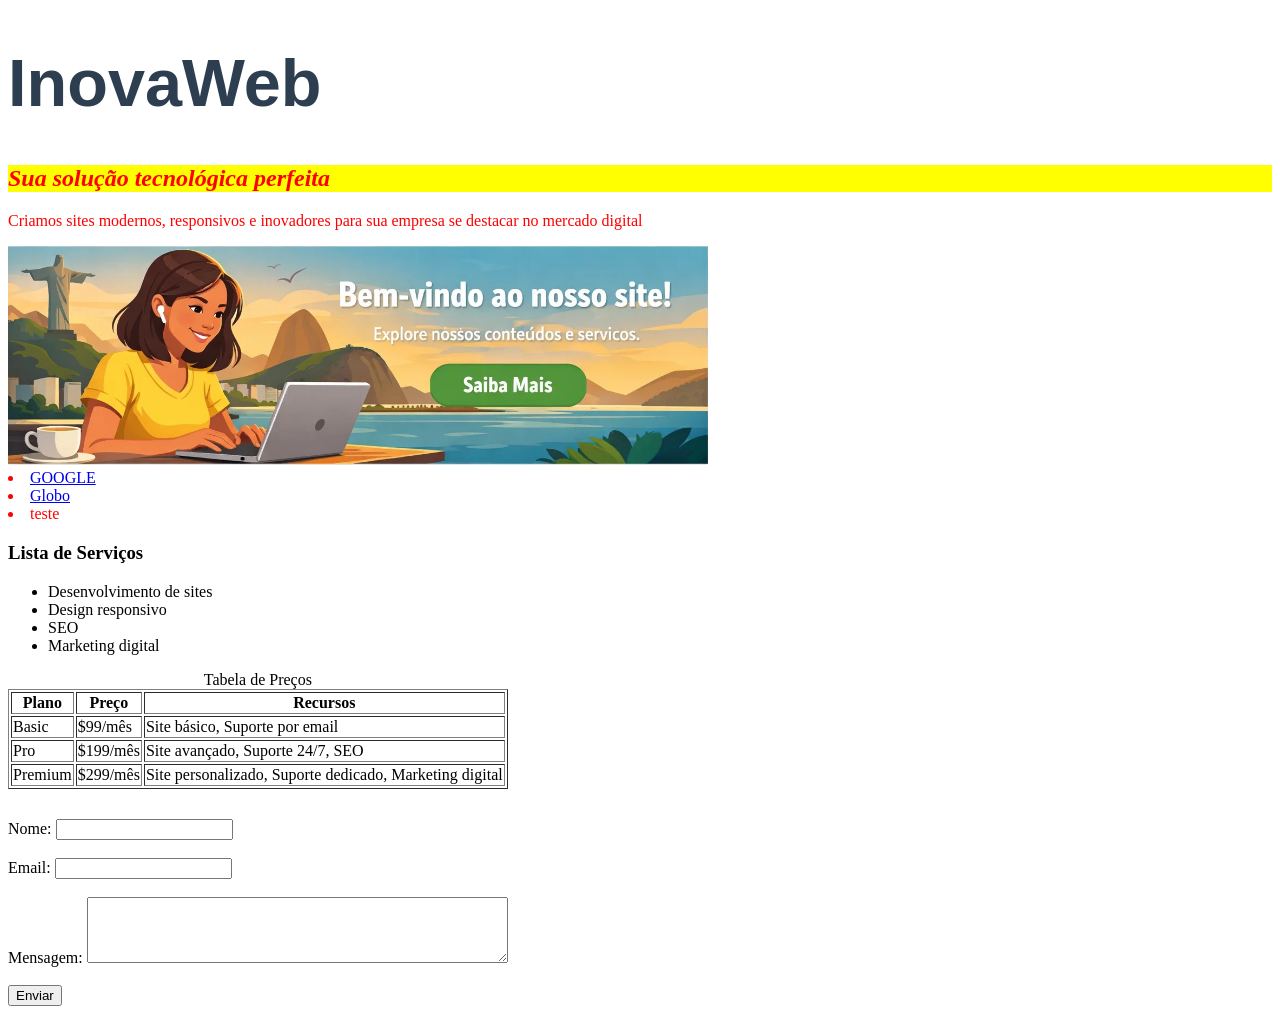
==== inovaweb/index.html @ b254bb0b "Primeiro commit" ====
<!DOCTYPE html>
<html lang="pt-br">

<head>
    <meta charset="UTF-8">
    <meta name="viewport" content="width=device-width, initial-scale=1.0">
    <link rel="stylesheet" href="./css/styles.css" />
    <title>InovaWeb</title>
</head>

<body>
    <header id="header">
        <h1>InovaWeb</h1>
        <h2 class="destaque italico">Sua solução tecnológica perfeita</h2>
        <p>Criamos sites modernos, responsivos e inovadores para sua empresa se destacar no mercado
            digital</p>
        <!-- Isto é um comentário 
        <hr noshade>
        -->
        <img src="./IMAGEM_SITE_RESPONSIVO.png" alt="banner do site" width="700">
        <nav>
            <li><a href="https://www.google.com" target="_blank">GOOGLE</a></li>
            <li><a href="https://www.globo.com" target="_blank">Globo</a></li>
            <li>teste</li>
        </nav>    
    </header>

    <h3>Lista de Serviços</h3>
    <ul>
        <li>Desenvolvimento de sites</li>
        <li>Design responsivo</li>
        <li>SEO</li>
        <li>Marketing digital</li>
    </ul>

    <table border="1">
        <caption>Tabela de Preços</caption>
        </cation>
        <thead>
            <tr>
                <th>Plano</th>
                <th>Preço</th>
                <th>Recursos</th>
            </tr>
        </thead>
        <tr>
            <td>Basic</td>
            <td>$99/mês</td>
            <td>Site básico, Suporte por email</td>
        </tr>
        <tr>
            <td>Pro</td>
            <td>$199/mês</td>
            <td>Site avançado, Suporte 24/7, SEO</td>
        </tr>
        <tr>
            <td>Premium</td>
            <td>$299/mês</td>
            <td>Site personalizado, Suporte dedicado, Marketing digital</td>
        </tr>
    </table>
    <div style=padding:15px; margin-top: 20px;">
    </div>
    <form action="/submit" method="post">
        <label for="name">Nome:</label>
        <input type="text" id="name" name="name" required><br><br>

        <label for="email">Email:</label>
        <input type="email" id="email" name="email" required><br><br>

        <label for="mensagem">Mensagem:</label>
        <textarea id="mensagem" name="mensagem" rows="4" cols="50" required></textarea><br><br>

        <input type="submit" value="Enviar">
    </form>
</body>

</html>
---- inovaweb/css/styles.css ----
h1 {
            font-size: 50pt;
            color: #2c3e50;
            font-family: 'Arial', sans-serif;
        }
        .destaque {
            background-color: yellow;
        }
        .bnt {
            padding: 10px 20px;
        }   
         .italico {
            font-style: italic;
        }   
        /* select de id- aplica a elemento unico */
        #header {
            color: red;
        }
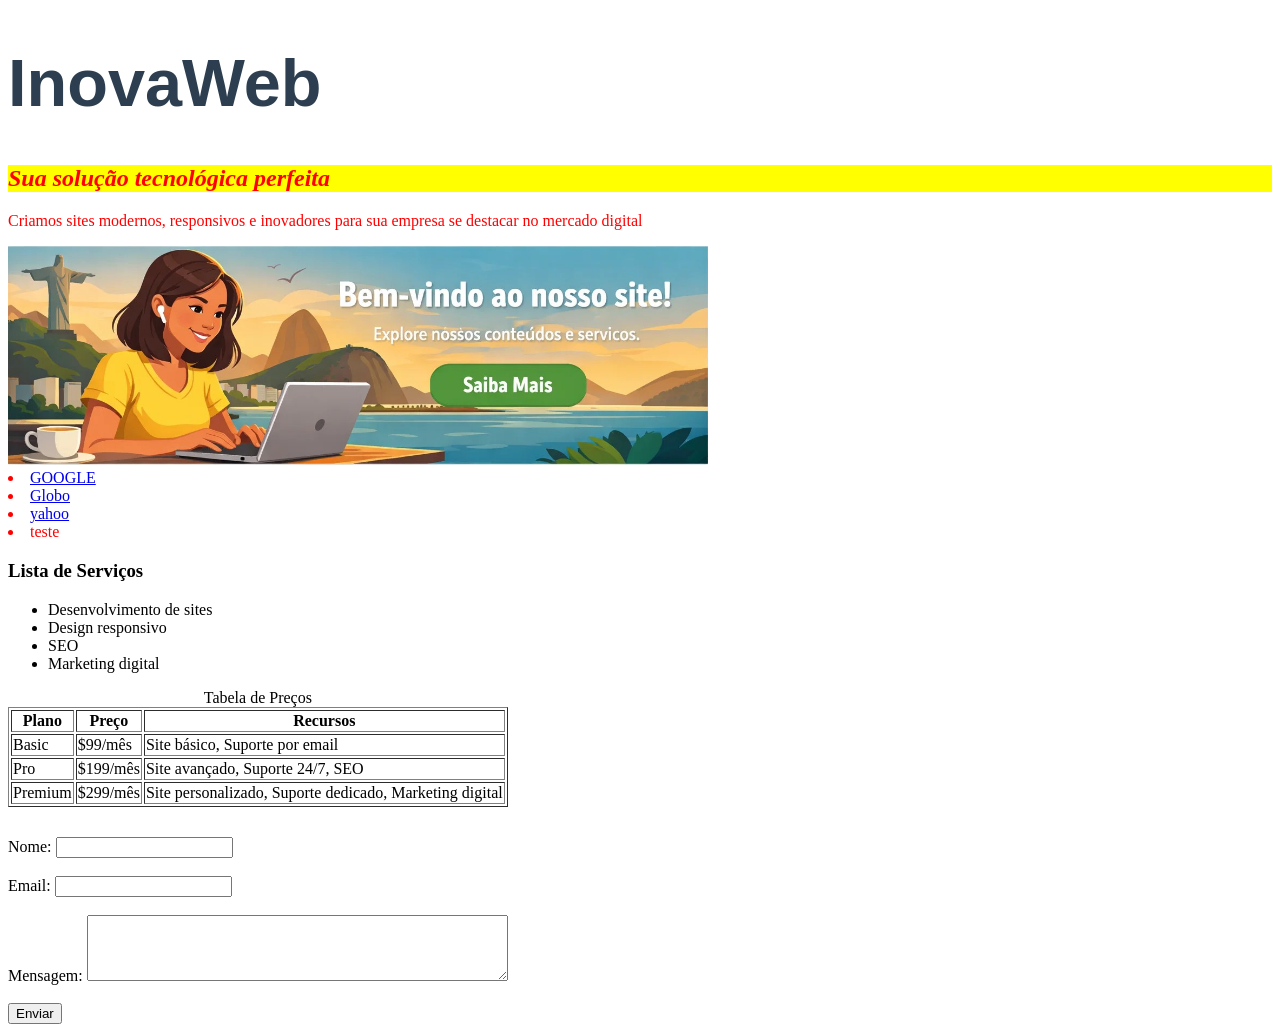
==== commit f187dd0b: "Novo nav yahoo" ====
--- a/inovaweb/index.html
+++ b/inovaweb/index.html
@@ -21,6 +21,7 @@
         <nav>
             <li><a href="https://www.google.com" target="_blank">GOOGLE</a></li>
             <li><a href="https://www.globo.com" target="_blank">Globo</a></li>
+            <li><a href="https://www.yahoo.com" target="_blank">yahoo</a></li>
             <li>teste</li>
         </nav>    
     </header>
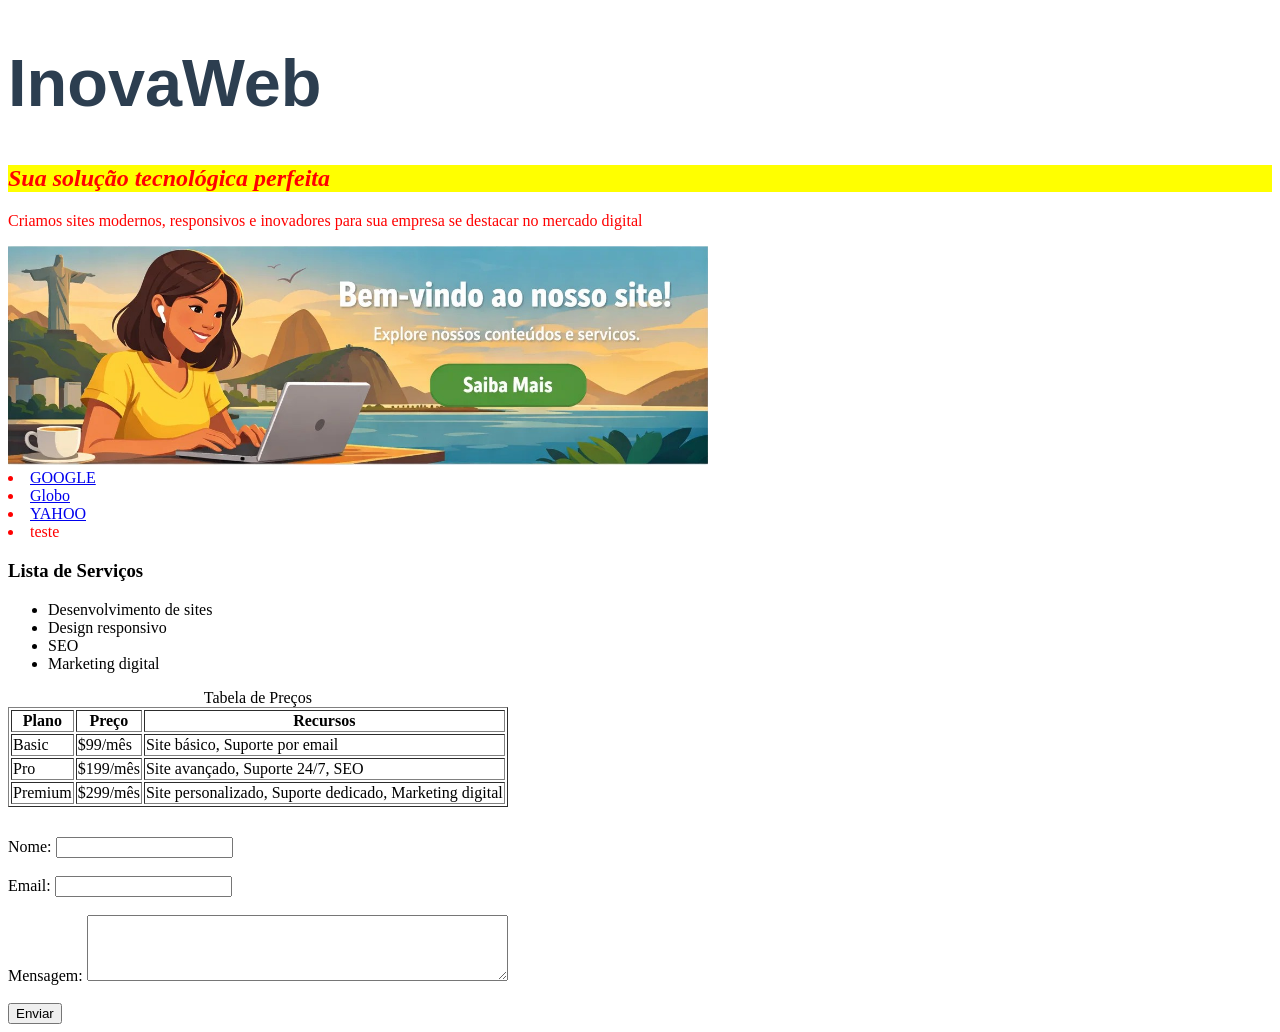
==== commit 323a4b71: "MUDEI NAV YAHOO" ====
--- a/inovaweb/index.html
+++ b/inovaweb/index.html
@@ -21,7 +21,7 @@
         <nav>
             <li><a href="https://www.google.com" target="_blank">GOOGLE</a></li>
             <li><a href="https://www.globo.com" target="_blank">Globo</a></li>
-            <li><a href="https://www.yahoo.com" target="_blank">yahoo</a></li>
+            <li><a href="https://www.yahoo.com" target="_blank">YAHOO</a></li>
             <li>teste</li>
         </nav>    
     </header>
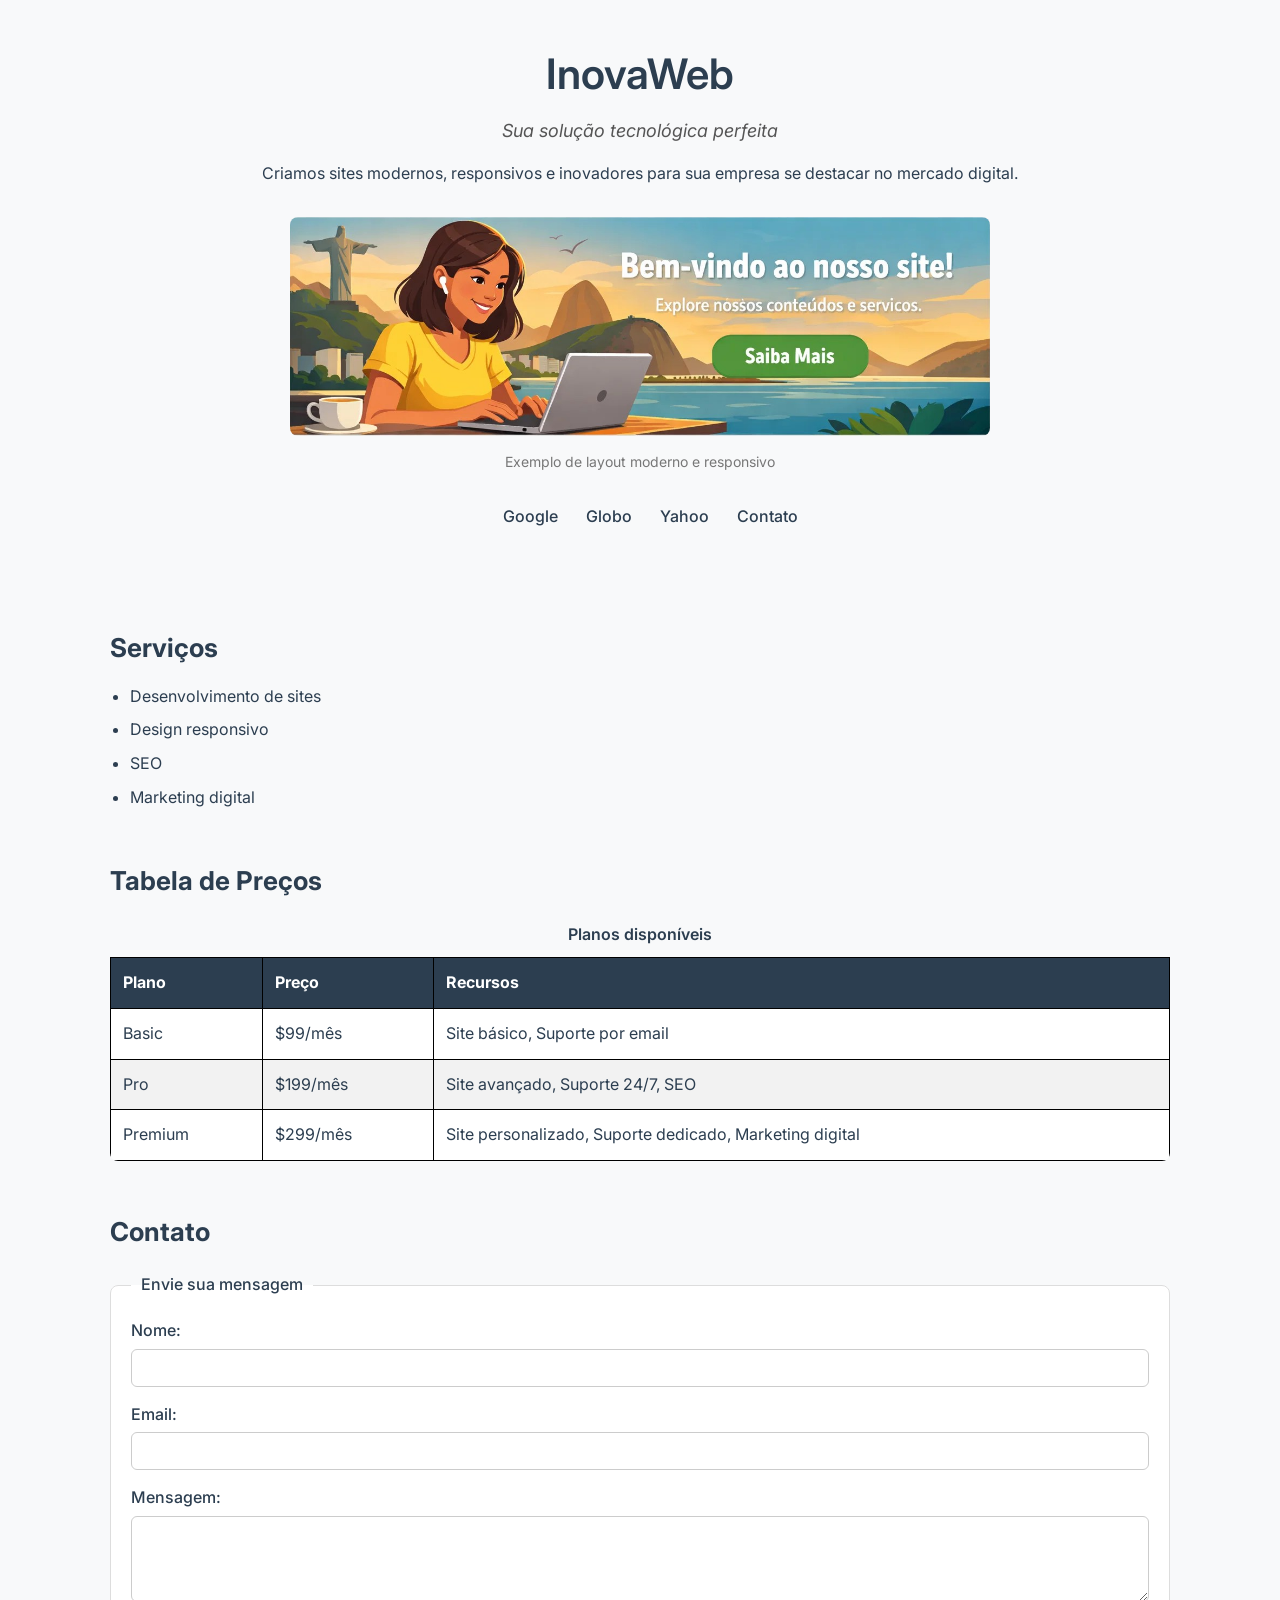
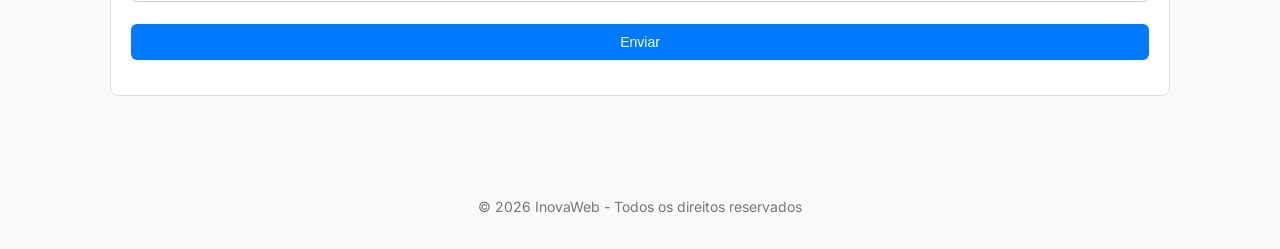
==== commit a10f7a7c: "Revamp styles and restructure HTML Modernize the site UI by overhauling styles.css (reset, new font," ====
--- a/inovaweb/index.html
+++ b/inovaweb/index.html
@@ -4,76 +4,217 @@
 <head>
     <meta charset="UTF-8">
     <meta name="viewport" content="width=device-width, initial-scale=1.0">
-    <link rel="stylesheet" href="./css/styles.css" />
+    <link rel="stylesheet" href="./css/styles.css">
     <title>InovaWeb</title>
 </head>
 
 <body>
+
+    <!-- CABEÇALHO -->
     <header id="header">
+
         <h1>InovaWeb</h1>
-        <h2 class="destaque italico">Sua solução tecnológica perfeita</h2>
-        <p>Criamos sites modernos, responsivos e inovadores para sua empresa se destacar no mercado
-            digital</p>
-        <!-- Isto é um comentário 
-        <hr noshade>
-        -->
-        <img src="./IMAGEM_SITE_RESPONSIVO.png" alt="banner do site" width="700">
-        <nav>
-            <li><a href="https://www.google.com" target="_blank">GOOGLE</a></li>
-            <li><a href="https://www.globo.com" target="_blank">Globo</a></li>
-            <li><a href="https://www.yahoo.com" target="_blank">YAHOO</a></li>
-            <li>teste</li>
-        </nav>    
+
+        <p class="destaque italico">
+            Sua solução tecnológica perfeita
+        </p>
+
+        <p>
+            Criamos sites modernos, responsivos e inovadores 
+            para sua empresa se destacar no mercado digital.
+        </p>
+
+        <!-- IMAGEM PRINCIPAL -->
+        <figure>
+            <img src="./IMAGEM_SITE_RESPONSIVO.png"
+                 alt="Exemplo de site responsivo"
+                 width="700">
+            <figcaption>
+                Exemplo de layout moderno e responsivo
+            </figcaption>
+        </figure>
+
+        <!-- MENU -->
+        <nav aria-label="Menu principal">
+
+            <ul>
+                <li>
+                    <a href="https://www.google.com" target="_blank">
+                        Google
+                    </a>
+                </li>
+
+                <li>
+                    <a href="https://www.globo.com" target="_blank">
+                        Globo
+                    </a>
+                </li>
+
+                <li>
+                    <a href="https://www.yahoo.com" target="_blank">
+                        Yahoo
+                    </a>
+                </li>
+
+                <li>
+                    <a href="#contato">
+                        Contato
+                    </a>
+                </li>
+
+            </ul>
+
+        </nav>
+
     </header>
 
-    <h3>Lista de Serviços</h3>
-    <ul>
-        <li>Desenvolvimento de sites</li>
-        <li>Design responsivo</li>
-        <li>SEO</li>
-        <li>Marketing digital</li>
-    </ul>
-
-    <table border="1">
-        <caption>Tabela de Preços</caption>
-        </cation>
-        <thead>
-            <tr>
-                <th>Plano</th>
-                <th>Preço</th>
-                <th>Recursos</th>
-            </tr>
-        </thead>
-        <tr>
-            <td>Basic</td>
-            <td>$99/mês</td>
-            <td>Site básico, Suporte por email</td>
-        </tr>
-        <tr>
-            <td>Pro</td>
-            <td>$199/mês</td>
-            <td>Site avançado, Suporte 24/7, SEO</td>
-        </tr>
-        <tr>
-            <td>Premium</td>
-            <td>$299/mês</td>
-            <td>Site personalizado, Suporte dedicado, Marketing digital</td>
-        </tr>
-    </table>
-    <div style=padding:15px; margin-top: 20px;">
-    </div>
-    <form action="/submit" method="post">
-        <label for="name">Nome:</label>
-        <input type="text" id="name" name="name" required><br><br>
-
-        <label for="email">Email:</label>
-        <input type="email" id="email" name="email" required><br><br>
-
-        <label for="mensagem">Mensagem:</label>
-        <textarea id="mensagem" name="mensagem" rows="4" cols="50" required></textarea><br><br>
-
-        <input type="submit" value="Enviar">
-    </form>
+    <!-- CONTEÚDO PRINCIPAL -->
+    <main>
+
+        <!-- SERVIÇOS -->
+        <section id="servicos">
+
+            <h2>Serviços</h2>
+
+            <ul>
+                <li>Desenvolvimento de sites</li>
+                <li>Design responsivo</li>
+                <li>SEO</li>
+                <li>Marketing digital</li>
+            </ul>
+
+        </section>
+
+        <!-- TABELA DE PREÇOS -->
+        <section id="precos">
+
+            <h2>Tabela de Preços</h2>
+
+            <table>
+
+                <caption>
+                    Planos disponíveis
+                </caption>
+
+                <thead>
+
+                    <tr>
+                        <th>Plano</th>
+                        <th>Preço</th>
+                        <th>Recursos</th>
+                    </tr>
+
+                </thead>
+
+                <tbody>
+
+                    <tr>
+                        <td>Basic</td>
+                        <td>$99/mês</td>
+                        <td>Site básico, Suporte por email</td>
+                    </tr>
+
+                    <tr>
+                        <td>Pro</td>
+                        <td>$199/mês</td>
+                        <td>Site avançado, Suporte 24/7, SEO</td>
+                    </tr>
+
+                    <tr>
+                        <td>Premium</td>
+                        <td>$299/mês</td>
+                        <td>
+                            Site personalizado, 
+                            Suporte dedicado, 
+                            Marketing digital
+                        </td>
+                    </tr>
+
+                </tbody>
+
+            </table>
+
+        </section>
+
+        <!-- FORMULÁRIO -->
+        <section id="contato">
+
+            <h2>Contato</h2>
+
+            <form action="/submit" method="post">
+
+                <fieldset>
+
+                    <legend>Envie sua mensagem</legend>
+
+                    <p>
+
+                        <label for="name">
+                            Nome:
+                        </label>
+
+                        <input
+                            type="text"
+                            id="name"
+                            name="name"
+                            required>
+
+                    </p>
+
+                    <p>
+
+                        <label for="email">
+                            Email:
+                        </label>
+
+                        <input
+                            type="email"
+                            id="email"
+                            name="email"
+                            required>
+
+                    </p>
+
+                    <p>
+
+                        <label for="mensagem">
+                            Mensagem:
+                        </label>
+
+                        <textarea
+                            id="mensagem"
+                            name="mensagem"
+                            rows="4"
+                            required>
+                        </textarea>
+
+                    </p>
+
+                    <p>
+
+                        <input
+                            type="submit"
+                            value="Enviar">
+
+                    </p>
+
+                </fieldset>
+
+            </form>
+
+        </section>
+
+    </main>
+
+    <!-- RODAPÉ -->
+    <footer>
+
+        <p>
+            © 2026 InovaWeb - Todos os direitos reservados
+        </p>
+
+    </footer>
+
 </body>
 
 </html>
--- a/inovaweb/css/styles.css
+++ b/inovaweb/css/styles.css
@@ -1,18 +1,275 @@
-        h1 {
-            font-size: 50pt;
-            color: #2c3e50;
-            font-family: 'Arial', sans-serif;
-        }
-        .destaque {
-            background-color: yellow;
-        }
-        .bnt {
-            padding: 10px 20px;
-        }   
-         .italico {
-            font-style: italic;
-        }   
-        /* select de id- aplica a elemento unico */
-        #header {
-            color: red;
-        }   +/* =========================
+   IMPORTAÇÃO DE FONTES
+========================= */
+
+@import url('https://fonts.googleapis.com/css2?family=Inter:wght@300;400;500;600&display=swap');
+
+
+/* =========================
+   RESET MODERNO
+========================= */
+
+* {
+    margin: 0;
+    padding: 0;
+    box-sizing: border-box;
+}
+
+
+/* =========================
+   BASE
+========================= */
+
+body {
+    font-family: 'Inter', sans-serif;
+    background-color: #f8f9fa;
+    color: #2c3e50;
+    line-height: 1.6;
+}
+
+
+/* =========================
+   CONTAINER GLOBAL
+========================= */
+
+main,
+header,
+footer {
+    max-width: 1100px;
+    margin: auto;
+    padding: 20px;
+}
+
+
+/* =========================
+   HEADER
+========================= */
+
+header {
+    text-align: center;
+    padding-top: 40px;
+}
+
+h1 {
+    font-size: 42px;
+    font-weight: 600;
+    margin-bottom: 10px;
+}
+
+.destaque {
+    font-size: 18px;
+    color: #555;
+    margin-bottom: 15px;
+}
+
+.italico {
+    font-style: italic;
+}
+
+
+/* =========================
+   IMAGEM
+========================= */
+
+figure {
+    margin: 30px 0;
+}
+
+figure img {
+    width: 100%;
+    max-width: 700px;
+    border-radius: 8px;
+}
+
+figcaption {
+    font-size: 14px;
+    color: #777;
+    margin-top: 8px;
+}
+
+
+/* =========================
+   NAVBAR
+========================= */
+
+nav {
+    margin-top: 25px;
+}
+
+nav ul {
+    list-style: none;
+}
+
+nav li {
+    display: inline-block;
+    margin: 0 12px;
+}
+
+nav a {
+    text-decoration: none;
+    color: #2c3e50;
+    font-weight: 500;
+    transition: 0.3s;
+}
+
+nav a:hover {
+    color: #007bff;
+}
+
+
+/* =========================
+   SEÇÕES
+========================= */
+
+section {
+    margin-top: 50px;
+}
+
+section h2 {
+    font-size: 26px;
+    margin-bottom: 15px;
+}
+
+
+/* =========================
+   LISTAS
+========================= */
+
+ul {
+    padding-left: 20px;
+}
+
+ul li {
+    margin-bottom: 8px;
+}
+
+
+/* =========================
+   TABELA (Minimalista)
+========================= */
+
+table {
+    width: 100%;
+    border-collapse: collapse;
+    margin-top: 20px;
+    background-color: white;
+    border-radius: 8px;
+    overflow: hidden;
+}
+
+caption {
+    font-weight: 600;
+    margin-bottom: 10px;
+}
+
+th,
+td {
+    border: 1px solid black; /* pedido seu */
+    padding: 12px;
+    text-align: left;
+}
+
+th {
+    background-color: #2c3e50;
+    color: white;
+}
+
+tr:nth-child(even) {
+    background-color: #f2f2f2;
+}
+
+
+/* =========================
+   FORMULÁRIO
+========================= */
+
+form {
+    margin-top: 20px;
+}
+
+fieldset {
+    border: 1px solid #ddd;
+    padding: 20px;
+    border-radius: 8px;
+    background-color: white;
+}
+
+legend {
+    padding: 0 10px;
+    font-weight: 500;
+}
+
+label {
+    display: block;
+    margin-bottom: 5px;
+    font-weight: 500;
+}
+
+input,
+textarea {
+    width: 100%;
+    padding: 10px;
+    margin-bottom: 15px;
+    border-radius: 6px;
+    border: 1px solid #ccc;
+    font-size: 14px;
+}
+
+input:focus,
+textarea:focus {
+    outline: none;
+    border-color: #007bff;
+}
+
+
+/* =========================
+   BOTÃO
+========================= */
+
+input[type="submit"] {
+    background-color: #007bff;
+    color: white;
+    border: none;
+    cursor: pointer;
+    font-weight: 500;
+    transition: 0.3s;
+}
+
+input[type="submit"]:hover {
+    background-color: #0056b3;
+}
+
+
+/* =========================
+   FOOTER
+========================= */
+
+footer {
+    margin-top: 60px;
+    text-align: center;
+    font-size: 14px;
+    color: #777;
+    padding-bottom: 30px;
+}
+
+
+/* =========================
+   RESPONSIVIDADE
+========================= */
+
+@media (max-width: 768px) {
+
+    h1 {
+        font-size: 32px;
+    }
+
+    nav li {
+        display: block;
+        margin: 8px 0;
+    }
+
+    figure img {
+        width: 100%;
+    }
+
+}
